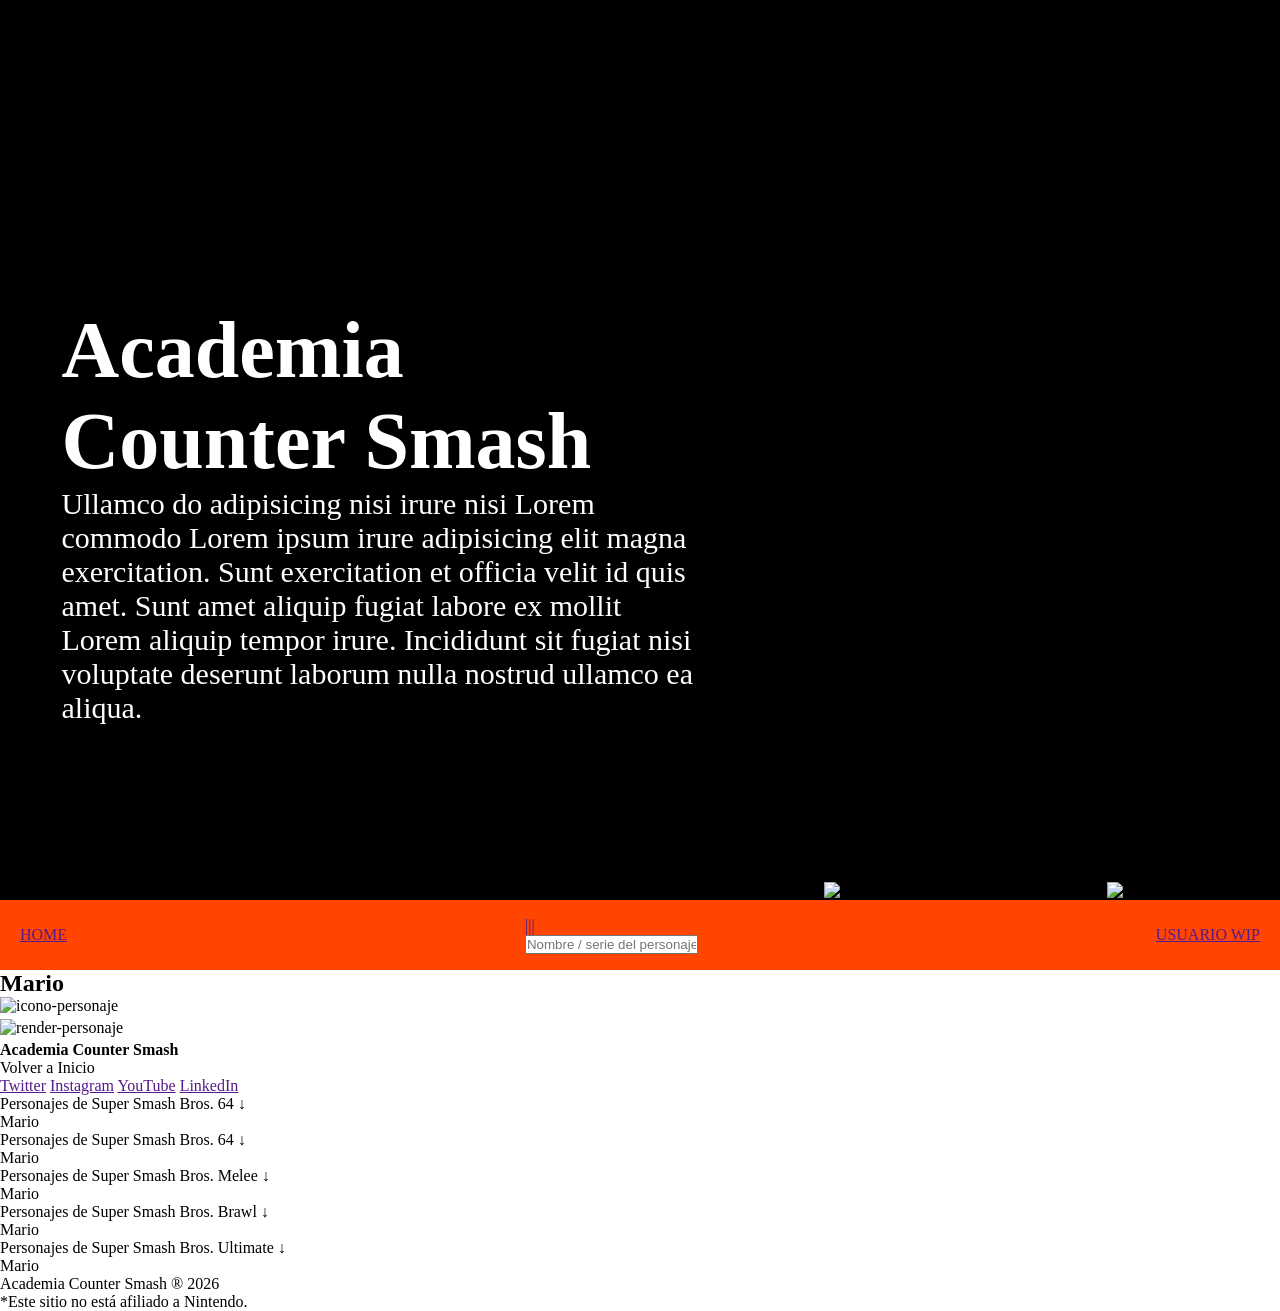
==== html/index.html @ a9c9c3f1 "Se agrega el proyecto" ====
<!DOCTYPE html>
<html lang="en">

<head>
    <meta charset="UTF-8">
    <meta name="viewport" content="width=device-width, initial-scale=1.0">
    <title>Smash Counter Academia (Inicio)</title>
    <link rel="stylesheet" href="../css/index.css">
</head>

<body>
    <div id="hero-fondo">
        <div id="hero-texto">
            <h1 id="hero-titulo">
                Academia Counter Smash
            </h1>
            <p id="hero-descripcion">
                Ullamco do adipisicing nisi irure nisi Lorem commodo Lorem ipsum irure adipisicing elit magna
                exercitation. Sunt exercitation et officia velit id quis amet. Sunt amet aliquip fugiat labore ex mollit
                Lorem aliquip tempor irure. Incididunt sit fugiat nisi voluptate deserunt laborum nulla nostrud ullamco
                ea aliqua.
            </p>
        </div>
        <img src="" alt="hero-fondo-personajes">
        <img src="" alt="hero-personaje">
    </div>
    <nav>
        <a href="">HOME</a>
        <search>
            <a href="">|||</a>
            <form>
                <input name="fsrch" id="fsrch" placeholder="Nombre / serie del personaje">
            </form>
        </search>
        <a href="">USUARIO WIP</a>
    </nav>
    <div id="contenedor-cartas-personaje">
        <div class="carta-personaje">
            <div class="info-personaje">
                <h2 class="name-personaje">Mario</h2>
                <img class="iconoSerie-personaje" src="" alt="icono-personaje">
            </div>
            <img class="render-personaje" alt="render-personaje">
        </div>
    </div>
    <footer>
        <div id="contenedor-columnas">
            <!----------------------COLUMNA 1----------------------------------------->
            <div id="footer-columna">
                <b>Academia Counter Smash</b>
                <p>Volver a Inicio</p>
                <div id="cont-redes">
                    <a href="">Twitter</a>
                    <a href="">Instagram</a>
                    <a href="">YouTube</a>
                    <a href="">LinkedIn</a>
                </div>
            </div>
            <!----------------------COLUMNA 2----------------------------------------->
            <div id="footer-columna">
                <div id="columna-title">
                    <p>Personajes de Super Smash Bros. 64 ↓</p>
                </div>
                <div id="cont-footer-personajes">
                    <p>Mario</p>
                </div>
            </div>
            <!----------------------COLUMNA 3----------------------------------------->
            <div id="footer-columna">
                <div id="columna-title">
                    <p>Personajes de Super Smash Bros. 64 ↓</p>
                </div>
                <div id="cont-footer-personajes">
                    <p>Mario</p>
                </div>
            </div>
            <!----------------------COLUMNA 4----------------------------------------->
            <div id="footer-columna">
                <div id="columna-title">
                    <p>Personajes de Super Smash Bros. Melee ↓</p>
                </div>
                <div id="cont-footer-personajes">
                    <p>Mario</p>
                </div>
            </div>
            <!----------------------COLUMNA 5----------------------------------------->
            <div id="footer-columna">
                <div id="columna-title">
                    <p>Personajes de Super Smash Bros. Brawl ↓</p>
                </div>
                <div id="cont-footer-personajes">
                    <p>Mario</p>
                </div>
            </div>
            <!----------------------COLUMNA 6----------------------------------------->
            <div id="footer-columna">
                <div id="columna-title">
                    <p>Personajes de Super Smash Bros. Ultimate ↓</p>
                </div>
                <div id="cont-footer-personajes">
                    <p>Mario</p>
                </div>
            </div>
        </div>
        <div id="footer-derechos">
            <p>Academia Counter Smash ® 2026</p>
            <p>*Este sitio no está afiliado a Nintendo.</p>
        </div>
    </footer>
</body>

</html>
---- css/index.css ----
*{
    margin: 0;
    padding: 0;
    overflow-x: hidden;
    box-sizing: border-box;
}
/*---------------------------------HERO-------------------------------------*/
#hero-fondo{
    background-color: black;
    left: 0;
    max-width: 100%;
    height: 100vh;
    display: flex;
    justify-content: space-around;
    align-items: end;
}
#hero-texto{
    width: 50%;
    height: 70%;
    /*background-color: black;*/
    color: white;
    margin-bottom: 70px;
    display: flex;
    flex-direction: column;
    align-items: center;
    justify-content: center;
    text-align: start;
}
#hero-titulo{
    font-size: 80px;
}
#hero-descripcion{
    font-size: 30px;
    font-weight: lighter;
}
/*----------------------------------------------------------------------*/
/*---------------------------------NAV-------------------------------------*/
nav{
    width: 100vw;
    height: 70px;
    background-color: orangered;
    display: flex;
    align-items: center;
    justify-content: space-between;
    padding: 0 20px 0 20px;
}
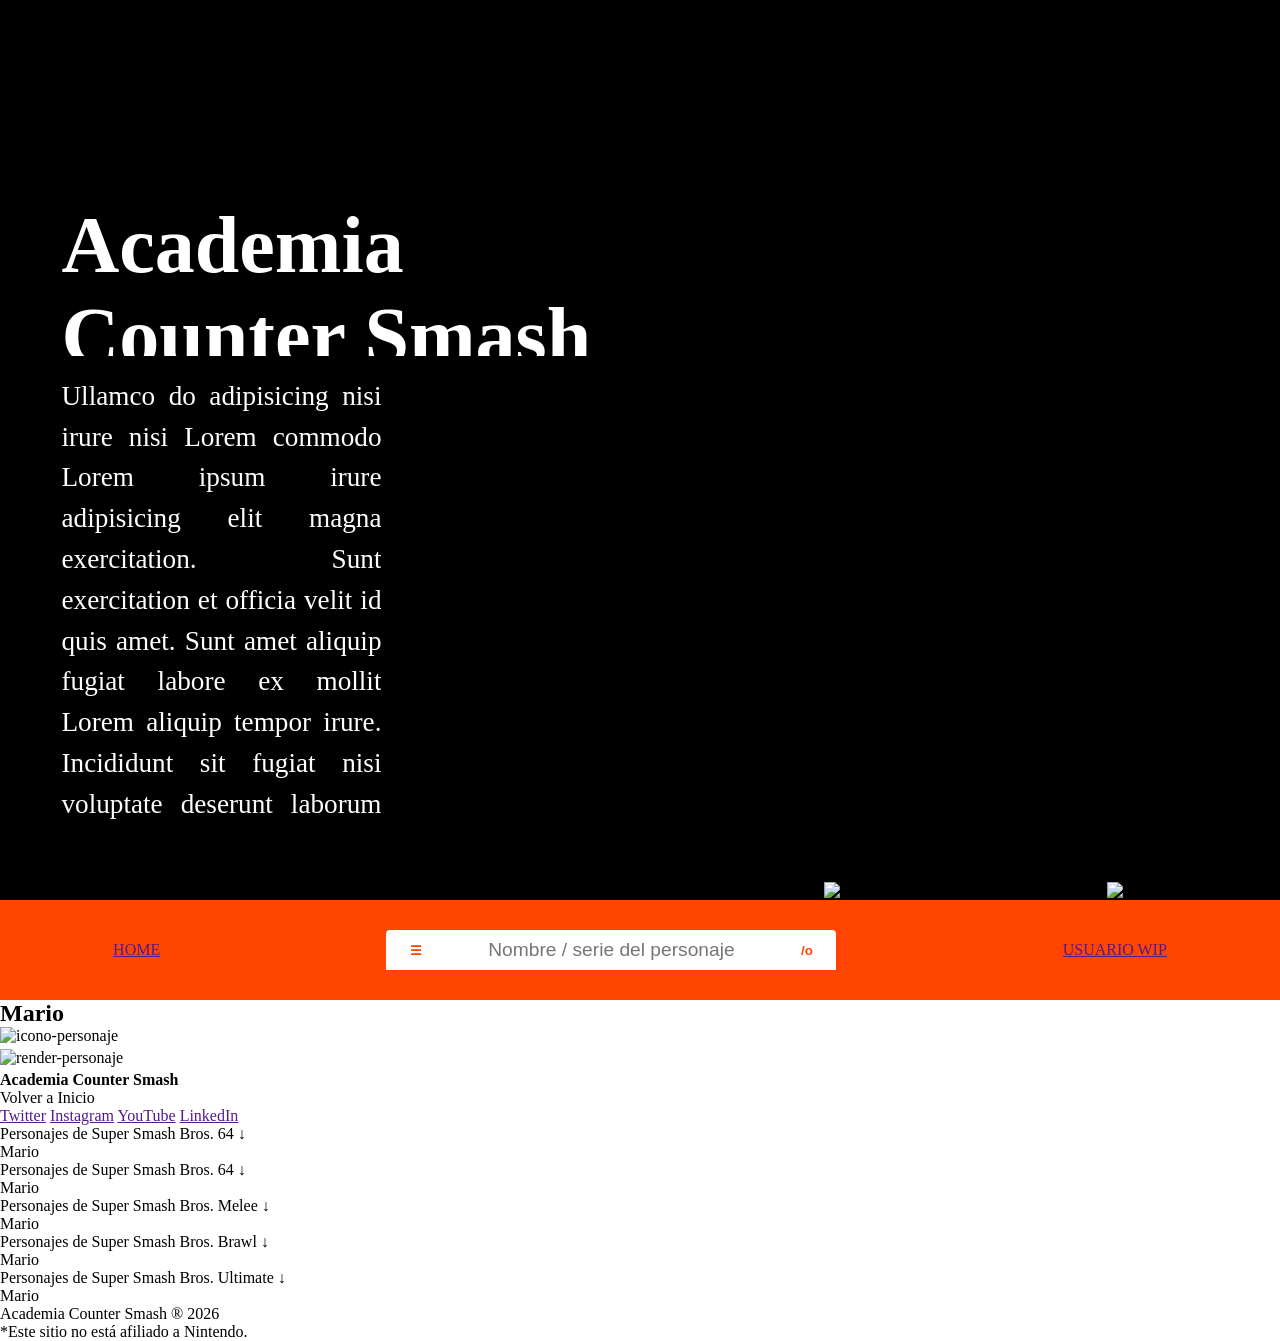
==== commit 29cd5c15: "nav semi terminado faltan iconos y funcionamiento del menu hamburguesa" ====
--- a/html/index.html
+++ b/html/index.html
@@ -24,15 +24,41 @@
         <img src="" alt="hero-fondo-personajes">
         <img src="" alt="hero-personaje">
     </div>
-    <nav>
-        <a href="">HOME</a>
-        <search>
-            <a href="">|||</a>
-            <form>
-                <input name="fsrch" id="fsrch" placeholder="Nombre / serie del personaje">
-            </form>
-        </search>
-        <a href="">USUARIO WIP</a>
+    <nav id="navbar">
+        <div id="nav-superior">
+            <a href="">HOME</a>
+            <div id="buscador-container">
+                <div id="search-bar">
+                    <button id="hamburguesa">☰</button>
+
+                    <input type="text" placeholder="Nombre / serie del personaje">
+
+                    <button href="#">/o</button>
+                </div>
+                <div id="menu-hamburguesa">
+                    <div id="plantilla-burger-options">
+                        <img src="" alt="icono">
+                        <a href="#">Super Mario Bros. series</a>
+                    </div>
+                    <div id="plantilla-burger-options">
+                        <img src="" alt="icono">
+                        <a href="#">Super Mario Bros. series</a>
+                    </div>
+                    <div id="plantilla-burger-options">
+                        <img src="" alt="icono">
+                        <a href="#">Super Mario Bros. series</a>
+                    </div>
+                    <div id="plantilla-burger-options">
+                        <img src="" alt="icono">
+                        <a href="#">Super Mario Bros. series</a>
+                    </div>
+                </div>
+            </div>
+            <a href="">USUARIO WIP</a>
+        </div>
+
+
+
     </nav>
     <div id="contenedor-cartas-personaje">
         <div class="carta-personaje">
--- a/css/index.css
+++ b/css/index.css
@@ -10,37 +10,109 @@
     left: 0;
     max-width: 100%;
     height: 100vh;
-    display: flex;
+    display: flex; /*<----- cambiar a flex*/
     justify-content: space-around;
     align-items: end;
 }
 #hero-texto{
     width: 50%;
     height: 70%;
-    /*background-color: black;*/
     color: white;
     margin-bottom: 70px;
     display: flex;
     flex-direction: column;
-    align-items: center;
+    align-items: flex-start;
     justify-content: center;
     text-align: start;
 }
 #hero-titulo{
-    font-size: 80px;
+    font-size: 5rem;
 }
 #hero-descripcion{
-    font-size: 30px;
+    line-height: 1.5;
+    padding-top: 20px;
+    text-align: justify;
+    font-size: 1.7rem;
+    width: 50%;
     font-weight: lighter;
 }
 /*----------------------------------------------------------------------*/
 /*---------------------------------NAV-------------------------------------*/
-nav{
-    width: 100vw;
-    height: 70px;
+#navbar{
+    position: sticky;
+    top: 0;
     background-color: orangered;
+    height: 100px;
+    overflow: visible;
+}
+#nav-superior{
+    height: 100px;
     display: flex;
     align-items: center;
+    justify-content: space-around;
+    overflow: visible;
+}
+
+#buscador-container {
+    width: 450px;
+    position: relative;
+    align-items: center;
+    background-color: white;
+    border-radius: 4px 4px 0 0; 
+    padding: 5px 10px;
+    overflow: visible;
+    display: flex;
+}
+#search-bar{
+    width: 100%;
+    display: flex;
+    height: 30px;
     justify-content: space-between;
-    padding: 0 20px 0 20px;
+}
+#search-bar input{
+    width: 90%;
+    font-size: 1.2rem;
+    border-style: none;  
+    font-style: normal;  
+    text-align: center;
+}
+
+#search-bar input:focus {
+    outline: none;
+}
+
+#search-bar button{
+    border-style: none;
+    font-weight: bolder;
+    background: none;
+    color: orangered;
+    width: 10%;
+    cursor: pointer;
+}
+#menu-hamburguesa {
+    position: absolute;
+    top: 100%;
+    left: 0;      
+    width: 100%;  
+    background-color: blue; 
+    z-index: 999;
+    box-sizing: border-box;
+    display: none; /*<---- cambiar*/
+}
+
+#plantilla-burger-options {
+    display: flex;
+    align-items: center;
+    padding: 10px;
+    border-bottom: 1px solid rgba(0,0,0,0.1);
+    display: flex;
+    justify-content: center;
+}
+
+#plantilla-burger-options a {
+    color: black;
+    padding-left: 10px;
+    text-decoration: none;
+    font-style: italic;
+    font-weight: bold;
 }
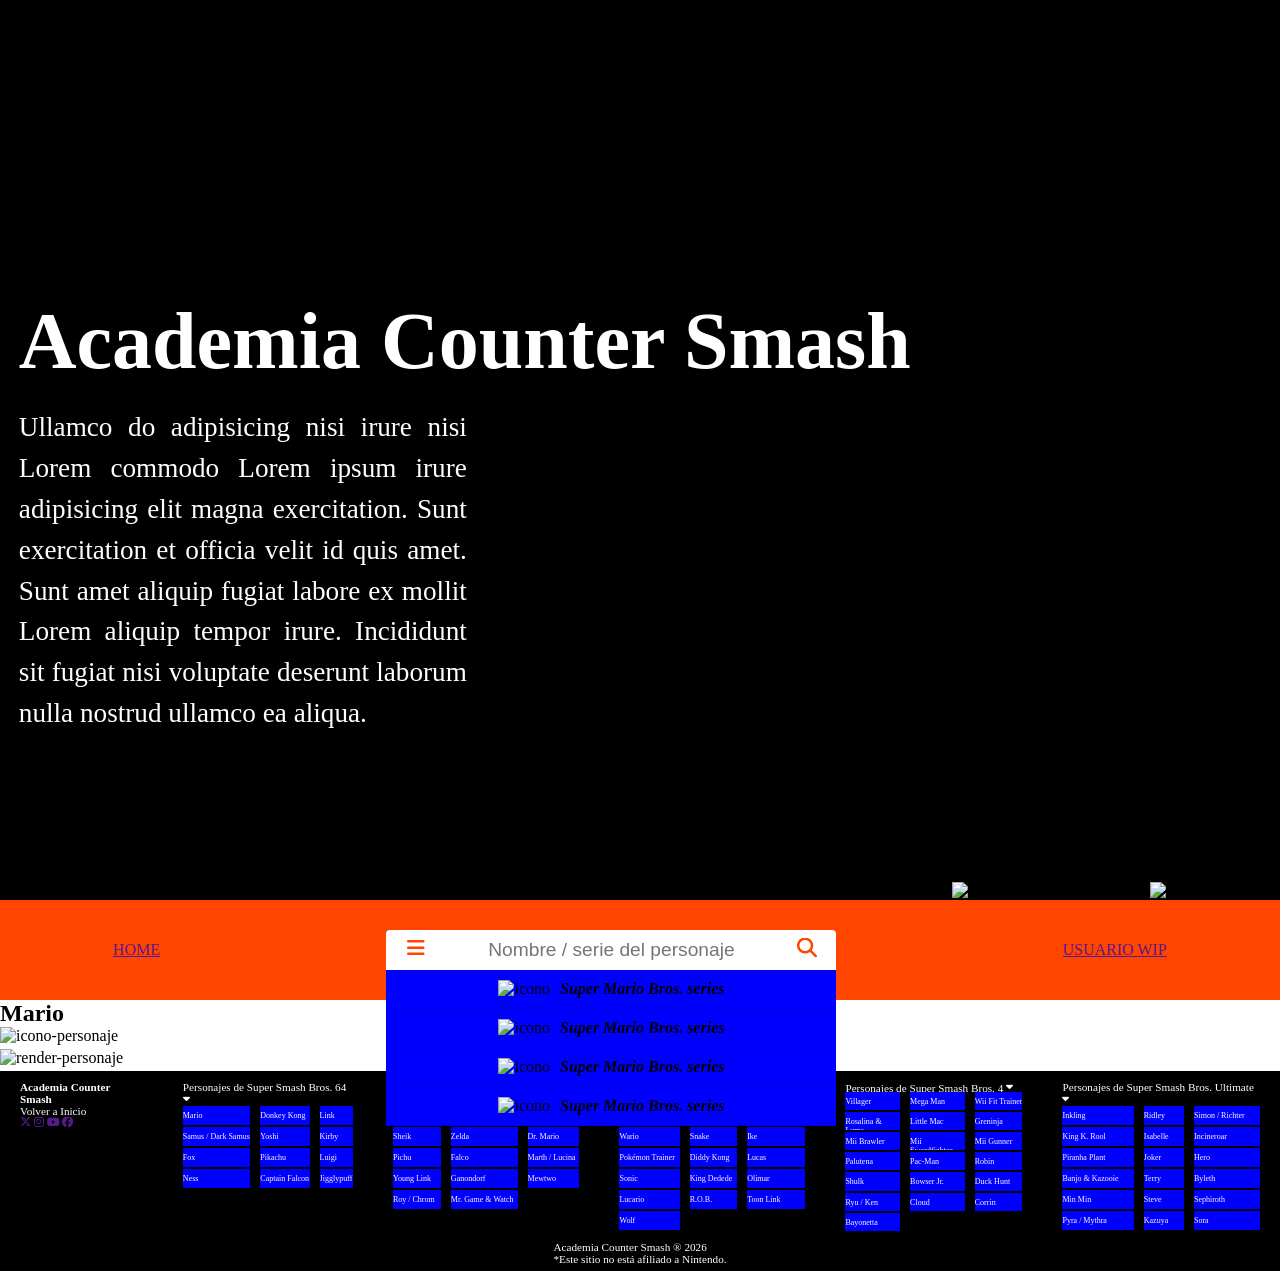
==== commit 4bb1fb1b: "Footer Footer lleno" ====
--- a/html/index.html
+++ b/html/index.html
@@ -6,6 +6,7 @@
     <meta name="viewport" content="width=device-width, initial-scale=1.0">
     <title>Smash Counter Academia (Inicio)</title>
     <link rel="stylesheet" href="../css/index.css">
+    <link rel="stylesheet" href="https://cdnjs.cloudflare.com/ajax/libs/font-awesome/6.5.2/css/all.min.css">
 </head>
 
 <body>
@@ -29,11 +30,11 @@
             <a href="">HOME</a>
             <div id="buscador-container">
                 <div id="search-bar">
-                    <button id="hamburguesa">☰</button>
+                    <button id="hamburguesa"><i class="fa-solid fa-bars"></i></button>
 
                     <input type="text" placeholder="Nombre / serie del personaje">
 
-                    <button href="#">/o</button>
+                    <button href="#"><i class="fa-solid fa-magnifying-glass"></i></button>
                 </div>
                 <div id="menu-hamburguesa">
                     <div id="plantilla-burger-options">
@@ -70,63 +71,139 @@
         </div>
     </div>
     <footer>
-        <div id="contenedor-columnas">
-            <!----------------------COLUMNA 1----------------------------------------->
-            <div id="footer-columna">
+        <div id="footer-superior">
+            <div class="footer-columna">
                 <b>Academia Counter Smash</b>
                 <p>Volver a Inicio</p>
                 <div id="cont-redes">
-                    <a href="">Twitter</a>
-                    <a href="">Instagram</a>
-                    <a href="">YouTube</a>
-                    <a href="">LinkedIn</a>
-                </div>
-            </div>
-            <!----------------------COLUMNA 2----------------------------------------->
-            <div id="footer-columna">
-                <div id="columna-title">
-                    <p>Personajes de Super Smash Bros. 64 ↓</p>
-                </div>
-                <div id="cont-footer-personajes">
-                    <p>Mario</p>
-                </div>
-            </div>
-            <!----------------------COLUMNA 3----------------------------------------->
-            <div id="footer-columna">
-                <div id="columna-title">
-                    <p>Personajes de Super Smash Bros. 64 ↓</p>
-                </div>
-                <div id="cont-footer-personajes">
-                    <p>Mario</p>
-                </div>
-            </div>
-            <!----------------------COLUMNA 4----------------------------------------->
-            <div id="footer-columna">
-                <div id="columna-title">
-                    <p>Personajes de Super Smash Bros. Melee ↓</p>
-                </div>
-                <div id="cont-footer-personajes">
-                    <p>Mario</p>
-                </div>
-            </div>
-            <!----------------------COLUMNA 5----------------------------------------->
-            <div id="footer-columna">
-                <div id="columna-title">
-                    <p>Personajes de Super Smash Bros. Brawl ↓</p>
-                </div>
-                <div id="cont-footer-personajes">
-                    <p>Mario</p>
-                </div>
-            </div>
-            <!----------------------COLUMNA 6----------------------------------------->
-            <div id="footer-columna">
-                <div id="columna-title">
-                    <p>Personajes de Super Smash Bros. Ultimate ↓</p>
-                </div>
-                <div id="cont-footer-personajes">
-                    <p>Mario</p>
-                </div>
-            </div>
+                    <a href=""><i class="fa-brands fa-x-twitter"></i></a>
+                    <a href=""><i class="fa-brands fa-instagram"></i></a>
+                    <a href=""><i class="fa-brands fa-youtube"></i></a>
+                    <a href=""><i class="fa-brands fa-facebook"></i></a>
+                </div>
+            </div>
+            <div id="contenedor-columnas">
+                <!----------------------COLUMNA 2----------------------------------------->
+                <div class="footer-columna">
+                    <div id="columna-title">
+                        <p>Personajes de Super Smash Bros. 64 <i class="fa-solid fa-caret-down"></i></p>
+                    </div>
+                    <div class="cont-footer-personajes">
+                        <p>Mario</p>
+                        <p>Donkey Kong</p>
+                        <p>Link</p>
+                        <p>Samus / Dark Samus</p>
+                        <p>Yoshi</p>
+                        <p>Kirby</p>
+                        <p>Fox</p>
+                        <p>Pikachu</p>
+                        <p>Luigi</p>
+                        <p>Ness</p>
+                        <p>Captain Falcon</p>
+                        <p>Jigglypuff</p>
+                    </div>
+                </div>
+                <!----------------------COLUMNA 4----------------------------------------->
+                <div class="footer-columna">
+                    <div id="columna-title">
+                        <p>Personajes de Super Smash Bros. Melee <i class="fa-solid fa-caret-down"></i></p>
+                    </div>
+                    <div class="cont-footer-personajes">
+                        <p>Peach / Daisy</p>
+                        <p>Bowser</p>
+                        <p>Ice Climbers</p>
+                        <p>Sheik</p>
+                        <p>Zelda</p>
+                        <p>Dr. Mario</p>
+                        <p>Pichu</p>
+                        <p>Falco</p>
+                        <p>Marth / Lucina</p>
+                        <p>Young Link</p>
+                        <p>Ganondorf</p>
+                        <p>Mewtwo</p>
+                        <p>Roy / Chrom</p>
+                        <p>Mr. Game & Watch</p>
+                    </div>
+                </div>
+                <!----------------------COLUMNA 5----------------------------------------->
+                <div class="footer-columna">
+                    <div id="columna-title">
+                        <p>Personajes de Super Smash Bros. Brawl <i class="fa-solid fa-caret-down"></i></p>
+                    </div>
+                    <div class="cont-footer-personajes">
+                        <p>Meta Knight</p>
+                        <p>Pit / Dark Pit</p>
+                        <p>Zero Suit Samus</p>
+                        <p>Wario</p>
+                        <p>Snake</p>
+                        <p>Ike</p>
+                        <p>Pokémon Trainer</p>
+                        <p>Diddy Kong</p>
+                        <p>Lucas</p>
+                        <p>Sonic</p>
+                        <p>King Dedede</p>
+                        <p>Olimar</p>
+                        <p>Lucario</p>
+                        <p>R.O.B.</p>
+                        <p>Toon Link</p>
+                        <p>Wolf</p>
+                    </div>
+                </div>
+                <!----------------------COLUMNA 6----------------------------------------->
+                <div class="footer-columna">
+                    <div id="columna-title">
+                        <p>Personajes de Super Smash Bros. 4 <i class="fa-solid fa-caret-down"></i></p>
+                    </div>
+                    <div class="cont-footer-personajes">
+                        <p>Villager</p>
+                        <p>Mega Man</p>
+                        <p>Wii Fit Trainer</p>
+                        <p>Rosalina & Luma</p>
+                        <p>Little Mac</p>
+                        <p>Greninja</p>
+                        <p>Mii Brawler</p>
+                        <p>Mii Swordfighter</p>
+                        <p>Mii Gunner</p>
+                        <p>Palutena</p>
+                        <p>Pac-Man</p>
+                        <p>Robin</p>
+                        <p>Shulk</p>
+                        <p>Bowser Jr.</p>
+                        <p>Duck Hunt</p>
+                        <p>Ryu / Ken</p>
+                        <p>Cloud</p>
+                        <p>Corrin</p>
+                        <p>Bayonetta</p>
+                    </div>
+                </div>
+                <!----------------------COLUMNA 7----------------------------------------->
+                <div class="footer-columna">
+                    <div id="columna-title">
+                        <p>Personajes de Super Smash Bros. Ultimate <i class="fa-solid fa-caret-down"></i></p>
+                    </div>
+                    <div class="cont-footer-personajes">
+                        <p>Inkling</p>
+                        <p>Ridley</p>
+                        <p>Simon / Richter</p>
+                        <p>King K. Rool</p>
+                        <p>Isabelle</p>
+                        <p>Incineroar</p>
+                        <p>Piranha Plant</p>
+                        <p>Joker</p>
+                        <p>Hero</p>
+                        <p>Banjo & Kazooie</p>
+                        <p>Terry</p>
+                        <p>Byleth</p>
+                        <p>Min Min</p>
+                        <p>Steve</p>
+                        <p>Sephiroth</p>
+                        <p>Pyra / Mythra</p>
+                        <p>Kazuya</p>
+                        <p>Sora</p>
+                    </div>
+                </div>
+            </div>
+            <!----------------------COLUMNA 1----------------------------------------->
         </div>
         <div id="footer-derechos">
             <p>Academia Counter Smash ® 2026</p>
--- a/css/index.css
+++ b/css/index.css
@@ -15,7 +15,7 @@
     align-items: end;
 }
 #hero-texto{
-    width: 50%;
+    width: 70%;
     height: 70%;
     color: white;
     margin-bottom: 70px;
@@ -82,6 +82,7 @@
 }
 
 #search-bar button{
+    font-size: 20px;
     border-style: none;
     font-weight: bolder;
     background: none;
@@ -97,7 +98,7 @@
     background-color: blue; 
     z-index: 999;
     box-sizing: border-box;
-    display: none; /*<---- cambiar*/
+    display: block; /*<---- cambiar a block*/
 }
 
 #plantilla-burger-options {
@@ -115,4 +116,59 @@
     text-decoration: none;
     font-style: italic;
     font-weight: bold;
-}+}
+/*----------------------------------------------------------------------*/
+/*---------------------------------FOOTER-------------------------------------*/
+footer{
+    display: flex;
+    height: 200px;
+    font-size: 0.7rem;
+    flex-direction: column;
+    background-color: black;
+    color: white;
+    overflow-x: hidden;
+}
+#footer-superior{
+    display: flex;
+    width: 100%;
+    height: 200px;
+    font-size: 0.7rem;
+    flex-direction: row;
+    justify-content: space-between;
+    background-color: black;
+    color: white;
+}
+#footer-superior:first-child{
+    flex-grow: 4;
+}
+#contenedor-columnas{
+    display: flex;
+    flex-direction: row;
+    justify-content: flex-start;
+    flex-grow: 1;
+}
+.footer-columna{
+    padding: 10px;
+    display: flex;  
+    flex-direction: column;
+    margin: 0 10px;
+}
+.cont-footer-personajes{
+    font-size: 0.5rem;
+    display: grid;
+    grid-template-columns: repeat(3, auto);
+    column-gap: 10px;
+    row-gap: 2px;
+}
+.cont-footer-personajes p{
+    cursor: pointer;
+    overflow: hidden;
+    background-color: blue;
+    padding: 5px 0;
+}
+
+#footer-derechos{
+    overflow: hidden;
+    align-self: center;
+    padding-bottom: 10px;
+}
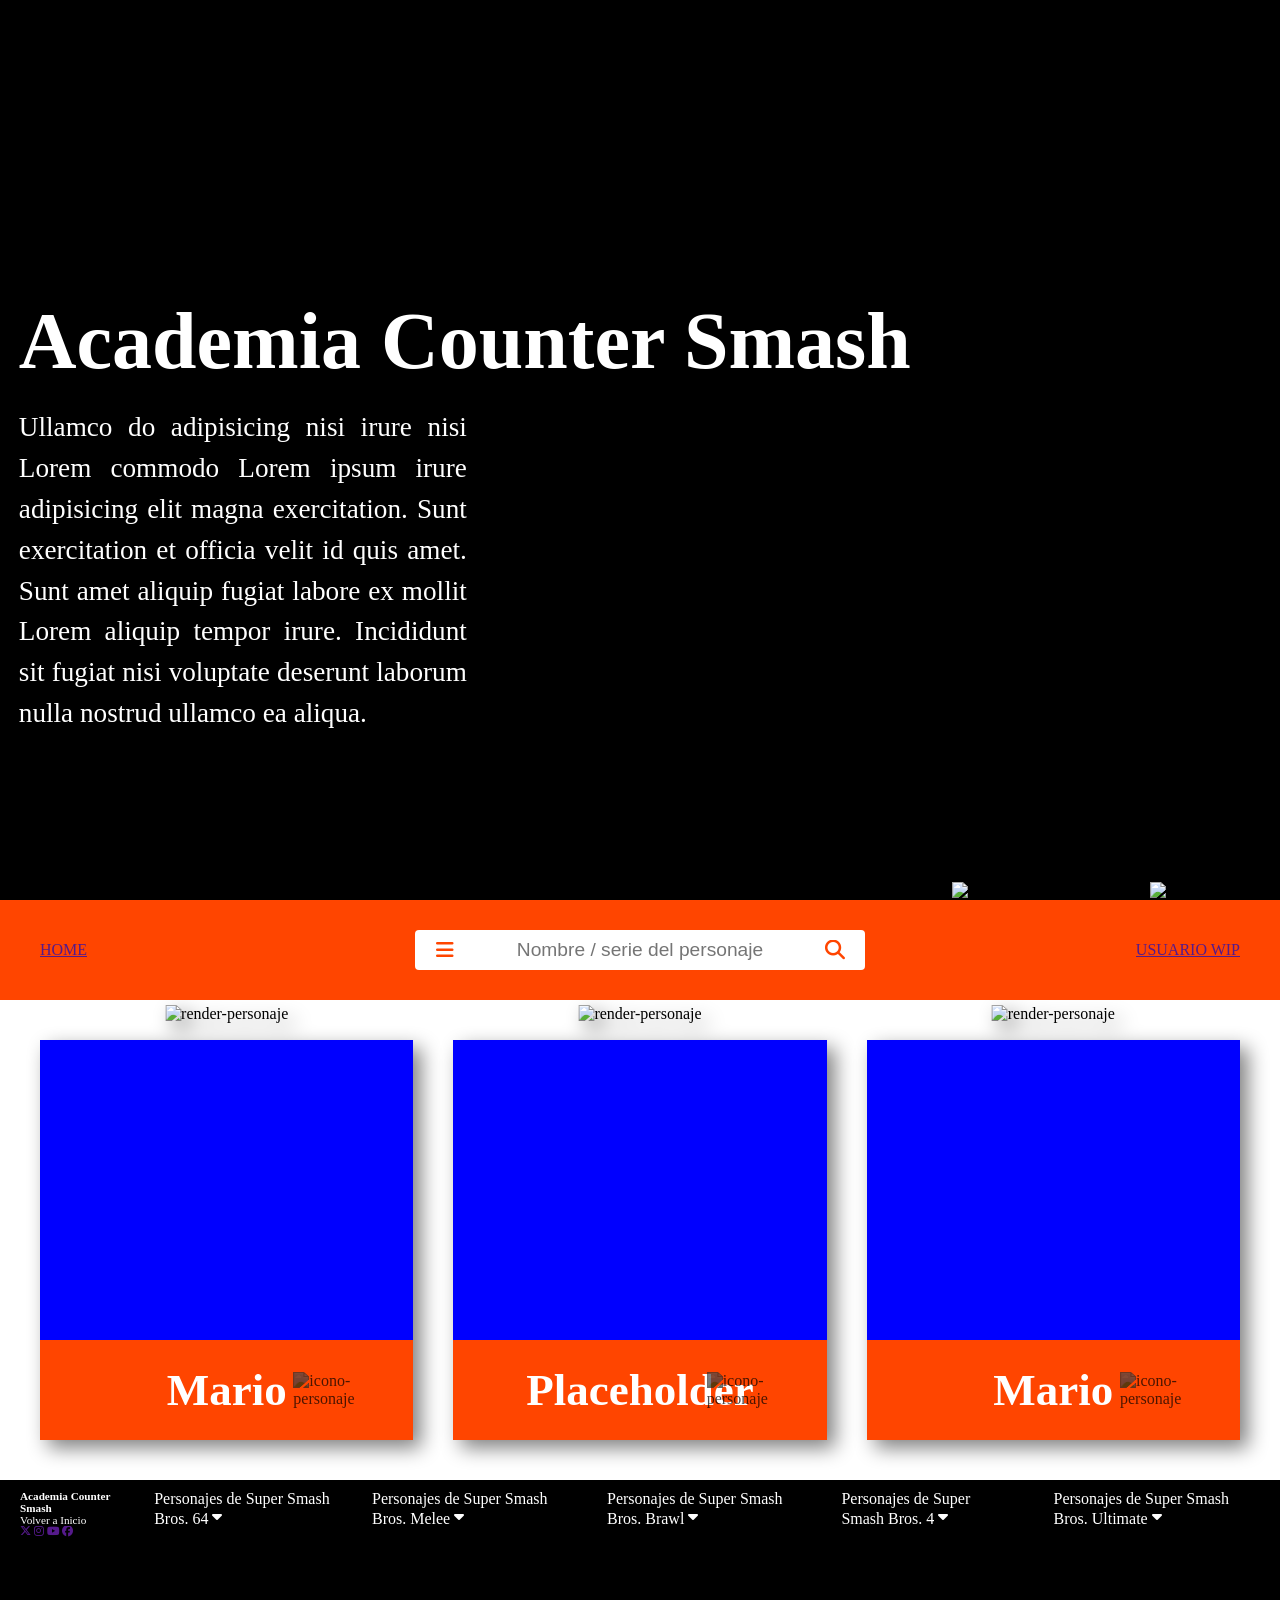
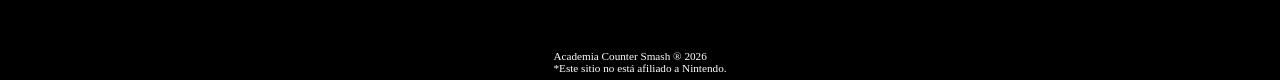
==== commit 3a894700: "menus hamburguesa y botones de personaje menus hamburguesa funcionando (nav, footer) boton de person" ====
--- a/html/index.html
+++ b/html/index.html
@@ -30,38 +30,35 @@
             <a href="">HOME</a>
             <div id="buscador-container">
                 <div id="search-bar">
-                    <button id="hamburguesa"><i class="fa-solid fa-bars"></i></button>
-
+                    <button onclick="desplegarMenuSeries()" id="hamburguesa"><i class="fa-solid fa-bars"></i></button>
                     <input type="text" placeholder="Nombre / serie del personaje">
-
-                    <button href="#"><i class="fa-solid fa-magnifying-glass"></i></button>
+                    <button><i class="fa-solid fa-magnifying-glass"></i></button>
                 </div>
                 <div id="menu-hamburguesa">
                     <div id="plantilla-burger-options">
-                        <img src="" alt="icono">
+                        <img src="https://www.smashbros.com/assets_v2/img/fighter/mario/mark.svg" alt="icono">
                         <a href="#">Super Mario Bros. series</a>
                     </div>
-                    <div id="plantilla-burger-options">
-                        <img src="" alt="icono">
-                        <a href="#">Super Mario Bros. series</a>
-                    </div>
-                    <div id="plantilla-burger-options">
-                        <img src="" alt="icono">
-                        <a href="#">Super Mario Bros. series</a>
-                    </div>
-                    <div id="plantilla-burger-options">
-                        <img src="" alt="icono">
-                        <a href="#">Super Mario Bros. series</a>
-                    </div>
                 </div>
             </div>
             <a href="">USUARIO WIP</a>
         </div>
-
-
-
     </nav>
     <div id="contenedor-cartas-personaje">
+        <div class="carta-personaje">
+            <div class="info-personaje">
+                <h2 class="name-personaje">Mario</h2>
+                <img class="iconoSerie-personaje" src="https://www.smashbros.com/assets_v2/img/fighter/mario/mark.svg" alt="icono-personaje">
+            </div>
+            <img class="render-personaje" src="https://images.wikidexcdn.net/mwuploads/esssbwiki/thumb/4/44/latest/20180613001020/Mario_SSBU.png/800px-Mario_SSBU.png" alt="render-personaje">
+        </div>
+        <div class="carta-personaje">
+            <div class="info-personaje">
+                <h2 class="name-personaje">Placeholder</h2>
+                <img class="iconoSerie-personaje" src="" alt="icono-personaje">
+            </div>
+            <img class="render-personaje" src="https://images.wikidexcdn.net/mwuploads/esssbwiki/thumb/4/44/latest/20180613001020/Mario_SSBU.png/800px-Mario_SSBU.png" alt="render-personaje">
+        </div>
         <div class="carta-personaje">
             <div class="info-personaje">
                 <h2 class="name-personaje">Mario</h2>
@@ -85,7 +82,7 @@
             <div id="contenedor-columnas">
                 <!----------------------COLUMNA 2----------------------------------------->
                 <div class="footer-columna">
-                    <div id="columna-title">
+                    <div class="columna-title" onclick="desplegarMenuFooter(this)">
                         <p>Personajes de Super Smash Bros. 64 <i class="fa-solid fa-caret-down"></i></p>
                     </div>
                     <div class="cont-footer-personajes">
@@ -105,7 +102,7 @@
                 </div>
                 <!----------------------COLUMNA 4----------------------------------------->
                 <div class="footer-columna">
-                    <div id="columna-title">
+                    <div class="columna-title" onclick="desplegarMenuFooter(this)">
                         <p>Personajes de Super Smash Bros. Melee <i class="fa-solid fa-caret-down"></i></p>
                     </div>
                     <div class="cont-footer-personajes">
@@ -127,7 +124,7 @@
                 </div>
                 <!----------------------COLUMNA 5----------------------------------------->
                 <div class="footer-columna">
-                    <div id="columna-title">
+                    <div class="columna-title" onclick="desplegarMenuFooter(this)">
                         <p>Personajes de Super Smash Bros. Brawl <i class="fa-solid fa-caret-down"></i></p>
                     </div>
                     <div class="cont-footer-personajes">
@@ -151,7 +148,7 @@
                 </div>
                 <!----------------------COLUMNA 6----------------------------------------->
                 <div class="footer-columna">
-                    <div id="columna-title">
+                    <div class="columna-title" onclick="desplegarMenuFooter(this)">
                         <p>Personajes de Super Smash Bros. 4 <i class="fa-solid fa-caret-down"></i></p>
                     </div>
                     <div class="cont-footer-personajes">
@@ -178,7 +175,7 @@
                 </div>
                 <!----------------------COLUMNA 7----------------------------------------->
                 <div class="footer-columna">
-                    <div id="columna-title">
+                    <div class="columna-title" onclick="desplegarMenuFooter(this)">
                         <p>Personajes de Super Smash Bros. Ultimate <i class="fa-solid fa-caret-down"></i></p>
                     </div>
                     <div class="cont-footer-personajes">
@@ -211,5 +208,5 @@
         </div>
     </footer>
 </body>
-
+<script src="../js/index.js"></script>
 </html>
--- a/css/index.css
+++ b/css/index.css
@@ -44,30 +44,38 @@
     background-color: orangered;
     height: 100px;
     overflow: visible;
+    z-index: 1000;
+}
+#navbar a{
+    margin: 0 40px;
 }
 #nav-superior{
+    position: relative;
     height: 100px;
     display: flex;
     align-items: center;
-    justify-content: space-around;
+    justify-content: space-between;
     overflow: visible;
 }
 
 #buscador-container {
     width: 450px;
-    position: relative;
+    position: absolute;
+    left: 50%;
+    transform: translateX(-50%);
     align-items: center;
     background-color: white;
-    border-radius: 4px 4px 0 0; 
+    border-radius: 4px; 
     padding: 5px 10px;
-    overflow: visible;
-    display: flex;
+    display: flex;
+    overflow: visible;
 }
 #search-bar{
     width: 100%;
-    display: flex;
     height: 30px;
-    justify-content: space-between;
+    display: flex;
+    align-items: center;
+    overflow: visible;
 }
 #search-bar input{
     width: 90%;
@@ -89,33 +97,109 @@
     color: orangered;
     width: 10%;
     cursor: pointer;
+    display: flex;
+    justify-content: center;
+    align-items: center;
 }
 #menu-hamburguesa {
     position: absolute;
     top: 100%;
-    left: 0;      
-    width: 100%;  
-    background-color: blue; 
+    left: 0;
+
+    width: 100%;
+    background-color: orange;
+
     z-index: 999;
     box-sizing: border-box;
-    display: block; /*<---- cambiar a block*/
+
+    opacity: 0;
+    transform: translateY(-20px);
+
+    pointer-events: none;
+
+    visibility: hidden;
+
+    transition:
+        opacity 0.3s ease,
+        transform 0.3s ease;
+}
+#menu-hamburguesa.activo {
+    opacity: 1;
+    transform: translateY(0);
+    pointer-events: auto;
+    visibility: visible;
 }
 
 #plantilla-burger-options {
-    display: flex;
-    align-items: center;
-    padding: 10px;
+    height: 50px;
+    overflow: hidden;
+    display: flex;
+    align-items: center;
     border-bottom: 1px solid rgba(0,0,0,0.1);
     display: flex;
     justify-content: center;
+}
+#plantilla-burger-options img{
+    width: 50px;
+    filter: brightness(30%) opacity(70%)
 }
 
 #plantilla-burger-options a {
     color: black;
-    padding-left: 10px;
+    font-size: 1.2rem;
     text-decoration: none;
     font-style: italic;
     font-weight: bold;
+}
+/*----------------------------------------------------------------------*/
+/*---------------------------------CARTA-------------------------------------*/
+#contenedor-cartas-personaje{
+    height: auto;
+    width: 100%;
+    display: grid;
+    grid-template-columns: repeat(3, 1fr);
+    gap: 40px;
+    padding: 40px;
+}
+.carta-personaje{
+    height: 400px;
+    background-color: blue;
+    position: relative;
+    overflow: visible;
+    filter: drop-shadow(8px 8px 10px gray);
+}
+
+.info-personaje{
+    width: 100%;
+    height: 100px;
+    background-color: orangered;
+    position: absolute;
+    bottom: 0;
+    left: 0;
+    z-index: 2;
+    display: flex;
+    justify-content: center;
+    align-items: center;
+}
+.name-personaje{
+    color: white;
+    font-size: 45px;
+    font-weight: bold;
+}
+
+.iconoSerie-personaje{
+    position: absolute;
+    right: 20px;
+    width: 100px;
+    filter: brightness(30%) opacity(70%)
+}
+.render-personaje{
+    position: absolute;
+    bottom: 15px;
+    left: 50%;
+    transform: translateX(-50%);
+    /*filter: drop-shadow(0px 10px 15px rgba(0,0,0,0.5));*/
+    height: 420px;
 }
 /*----------------------------------------------------------------------*/
 /*---------------------------------FOOTER-------------------------------------*/
@@ -144,7 +228,7 @@
 #contenedor-columnas{
     display: flex;
     flex-direction: row;
-    justify-content: flex-start;
+    justify-content: space-around;
     flex-grow: 1;
 }
 .footer-columna{
@@ -153,9 +237,14 @@
     flex-direction: column;
     margin: 0 10px;
 }
+.columna-title{
+    font-size: 1rem;
+    cursor: pointer;
+    overflow: hidden;
+}
 .cont-footer-personajes{
-    font-size: 0.5rem;
-    display: grid;
+    font-size: 0.7rem;
+    display: none;
     grid-template-columns: repeat(3, auto);
     column-gap: 10px;
     row-gap: 2px;
@@ -163,8 +252,10 @@
 .cont-footer-personajes p{
     cursor: pointer;
     overflow: hidden;
-    background-color: blue;
     padding: 5px 0;
+}
+.cont-footer-personajes.activo{
+    display: grid;
 }
 
 #footer-derechos{
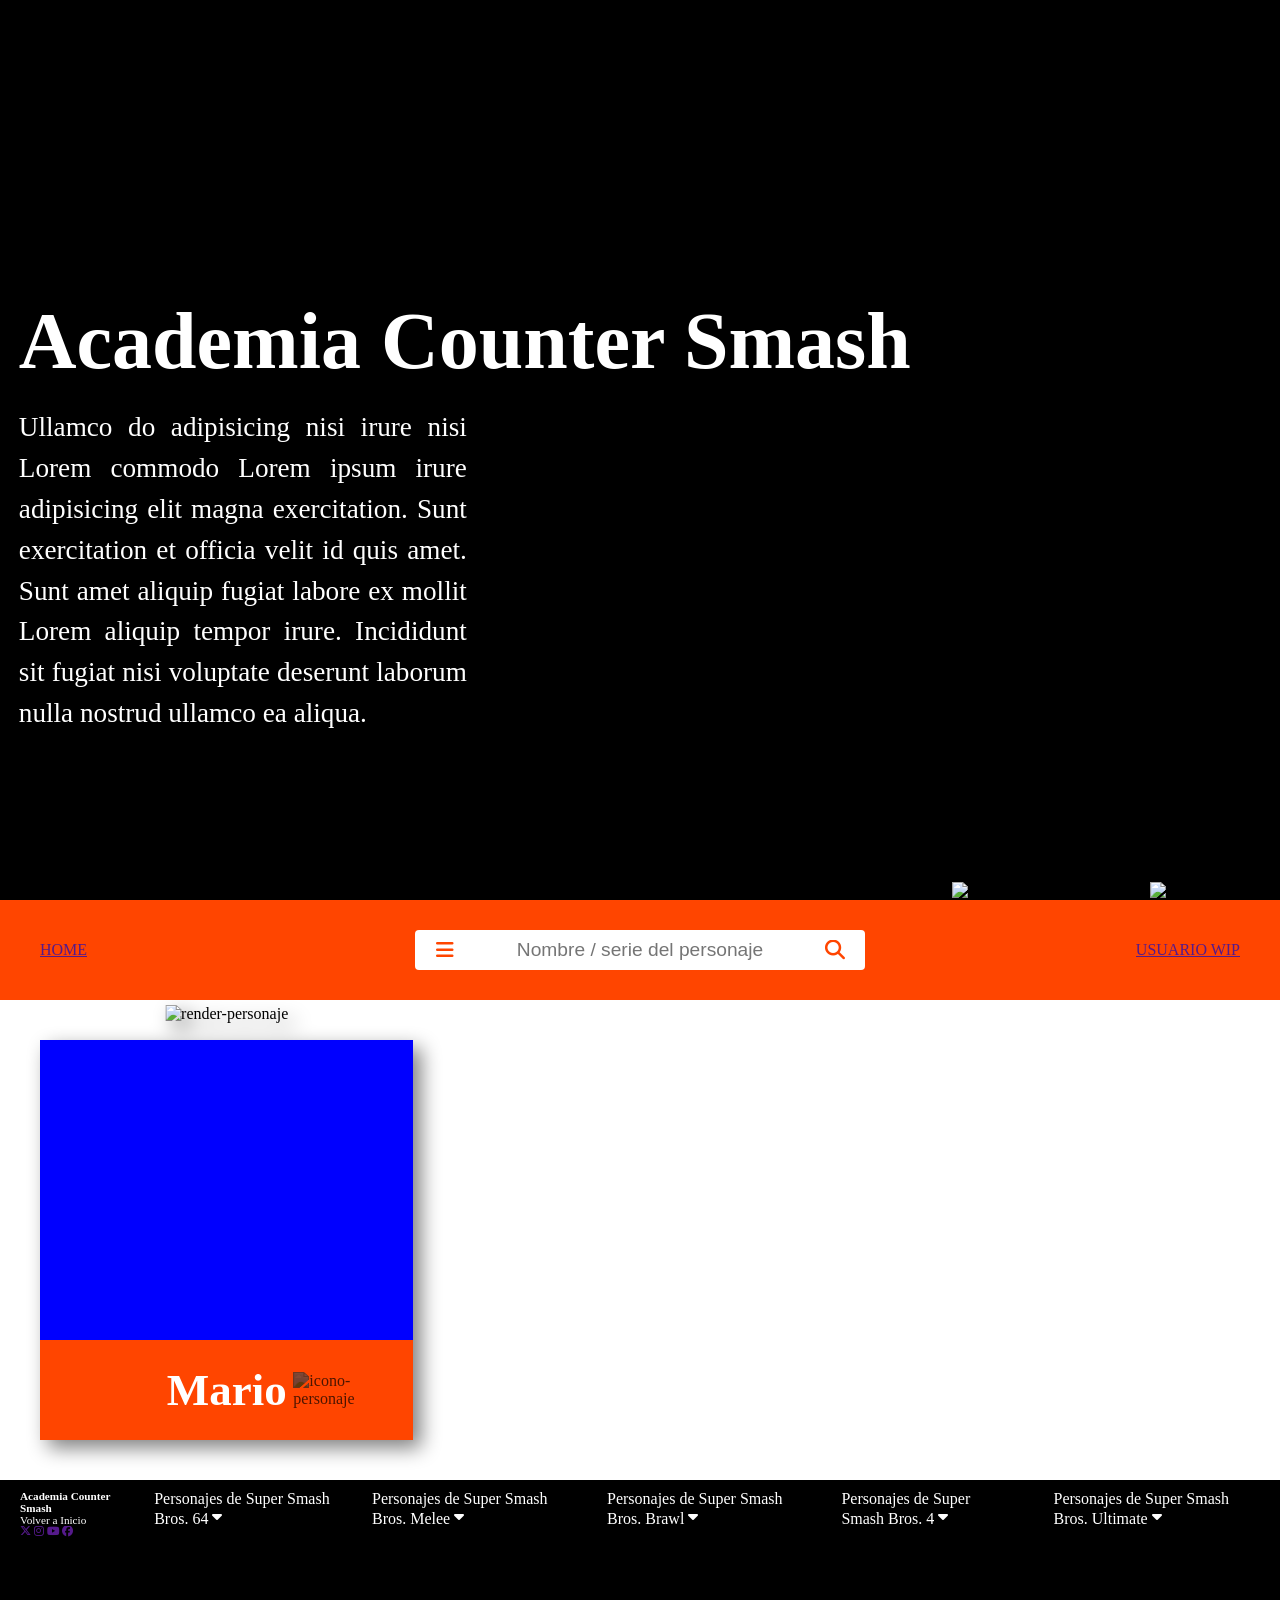
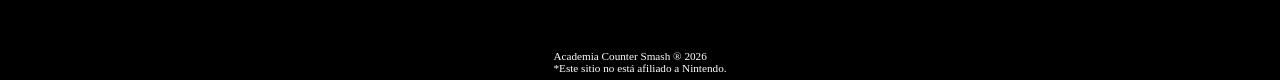
==== commit 7b38c04b: "inicio backend" ====
--- a/html/index.html
+++ b/html/index.html
@@ -51,20 +51,6 @@
                 <img class="iconoSerie-personaje" src="https://www.smashbros.com/assets_v2/img/fighter/mario/mark.svg" alt="icono-personaje">
             </div>
             <img class="render-personaje" src="https://images.wikidexcdn.net/mwuploads/esssbwiki/thumb/4/44/latest/20180613001020/Mario_SSBU.png/800px-Mario_SSBU.png" alt="render-personaje">
-        </div>
-        <div class="carta-personaje">
-            <div class="info-personaje">
-                <h2 class="name-personaje">Placeholder</h2>
-                <img class="iconoSerie-personaje" src="" alt="icono-personaje">
-            </div>
-            <img class="render-personaje" src="https://images.wikidexcdn.net/mwuploads/esssbwiki/thumb/4/44/latest/20180613001020/Mario_SSBU.png/800px-Mario_SSBU.png" alt="render-personaje">
-        </div>
-        <div class="carta-personaje">
-            <div class="info-personaje">
-                <h2 class="name-personaje">Mario</h2>
-                <img class="iconoSerie-personaje" src="" alt="icono-personaje">
-            </div>
-            <img class="render-personaje" alt="render-personaje">
         </div>
     </div>
     <footer>
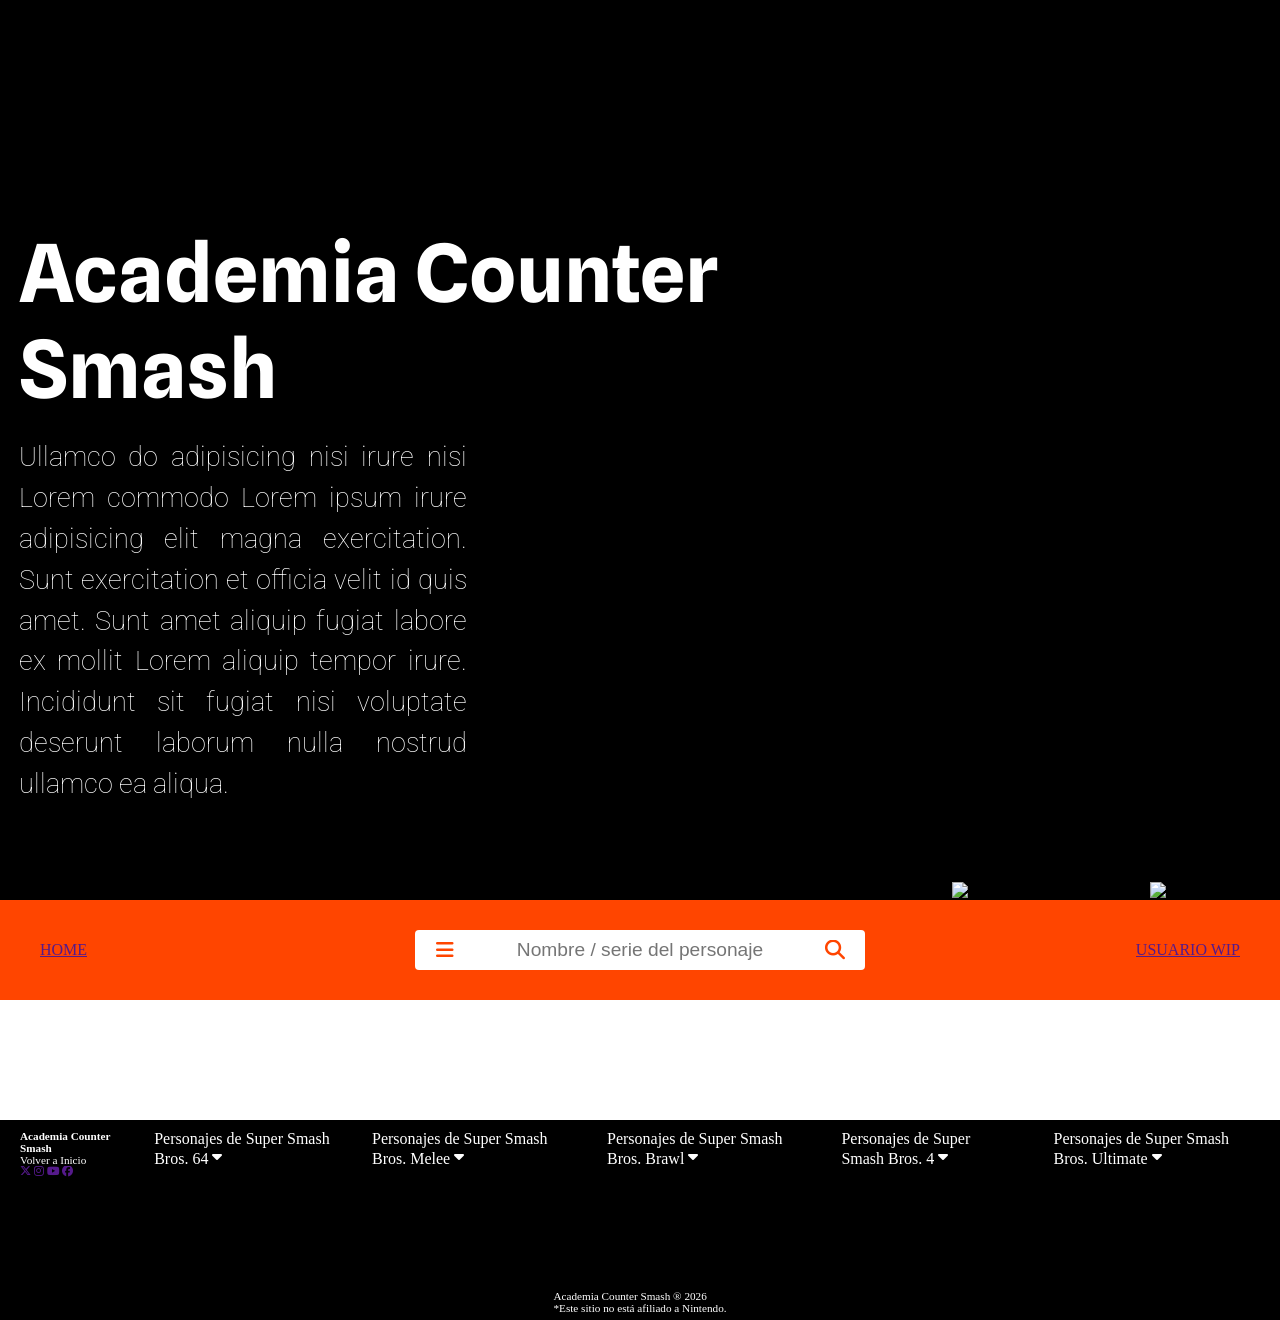
==== commit 8d6fa382: "botones completos con hover e informacion completa" ====
--- a/html/index.html
+++ b/html/index.html
@@ -7,6 +7,10 @@
     <title>Smash Counter Academia (Inicio)</title>
     <link rel="stylesheet" href="../css/index.css">
     <link rel="stylesheet" href="https://cdnjs.cloudflare.com/ajax/libs/font-awesome/6.5.2/css/all.min.css">
+
+    <link rel="preconnect" href="https://fonts.googleapis.com">
+    <link rel="preconnect" href="https://fonts.gstatic.com" crossorigin>
+    <link href="https://fonts.googleapis.com/css2?family=Roboto:ital,wght@0,100..900;1,100..900&family=Spline+Sans:wght@300..700&display=swap" rel="stylesheet">
 </head>
 
 <body>
@@ -48,9 +52,12 @@
         <div class="carta-personaje">
             <div class="info-personaje">
                 <h2 class="name-personaje">Mario</h2>
-                <img class="iconoSerie-personaje" src="https://www.smashbros.com/assets_v2/img/fighter/mario/mark.svg" alt="icono-personaje">
-            </div>
-            <img class="render-personaje" src="https://images.wikidexcdn.net/mwuploads/esssbwiki/thumb/4/44/latest/20180613001020/Mario_SSBU.png/800px-Mario_SSBU.png" alt="render-personaje">
+                <img class="iconoSerie-personaje" src="https://www.smashbros.com/assets_v2/img/fighter/mario/mark.svg"
+                    alt="icono-personaje">
+            </div>
+            <img class="render-personaje"
+                src="https://images.wikidexcdn.net/mwuploads/esssbwiki/thumb/4/44/latest/20180613001020/Mario_SSBU.png/800px-Mario_SSBU.png"
+                alt="render-personaje">
         </div>
     </div>
     <footer>
@@ -195,4 +202,5 @@
     </footer>
 </body>
 <script src="../js/index.js"></script>
+
 </html>
--- a/css/index.css
+++ b/css/index.css
@@ -1,3 +1,8 @@
+:root{
+    /*---fonts*/
+    --fuente-titulos: "Spline Sans", sans-serif;
+    --fuente-descripcion: "Roboto", sans-serif;
+}
 *{
     margin: 0;
     padding: 0;
@@ -27,6 +32,7 @@
 }
 #hero-titulo{
     font-size: 5rem;
+    font-family: var(--fuente-titulos);
 }
 #hero-descripcion{
     line-height: 1.5;
@@ -35,6 +41,7 @@
     font-size: 1.7rem;
     width: 50%;
     font-weight: lighter;
+    font-family: var(--fuente-descripcion);
 }
 /*----------------------------------------------------------------------*/
 /*---------------------------------NAV-------------------------------------*/
@@ -158,15 +165,20 @@
     width: 100%;
     display: grid;
     grid-template-columns: repeat(3, 1fr);
-    gap: 40px;
-    padding: 40px;
+    gap: 80px;
+    padding: 60px;
 }
 .carta-personaje{
     height: 400px;
-    background-color: blue;
+    background: linear-gradient(90deg,rgba(70, 112, 66, 1) 0%, rgba(87, 207, 43, 1) 50%, rgba(85, 184, 28, 1) 100%);
     position: relative;
     overflow: visible;
     filter: drop-shadow(8px 8px 10px gray);
+    cursor: pointer;
+    transition: 0.2s;
+}
+.carta-personaje.hover{
+    outline: 7px solid rgb(245, 201, 5);
 }
 
 .info-personaje{
@@ -185,6 +197,7 @@
     color: white;
     font-size: 45px;
     font-weight: bold;
+    font-family: var(--fuente-titulos);
 }
 
 .iconoSerie-personaje{
@@ -195,11 +208,16 @@
 }
 .render-personaje{
     position: absolute;
-    bottom: 15px;
+    bottom: 1px;
     left: 50%;
     transform: translateX(-50%);
     /*filter: drop-shadow(0px 10px 15px rgba(0,0,0,0.5));*/
-    height: 420px;
+    height: 450px;
+    transition: 0.2s;
+}
+.render-personaje.hover{
+    height: 460px;
+    filter: drop-shadow(0px 10px 15px rgba(0,0,0,0.5));
 }
 /*----------------------------------------------------------------------*/
 /*---------------------------------FOOTER-------------------------------------*/
